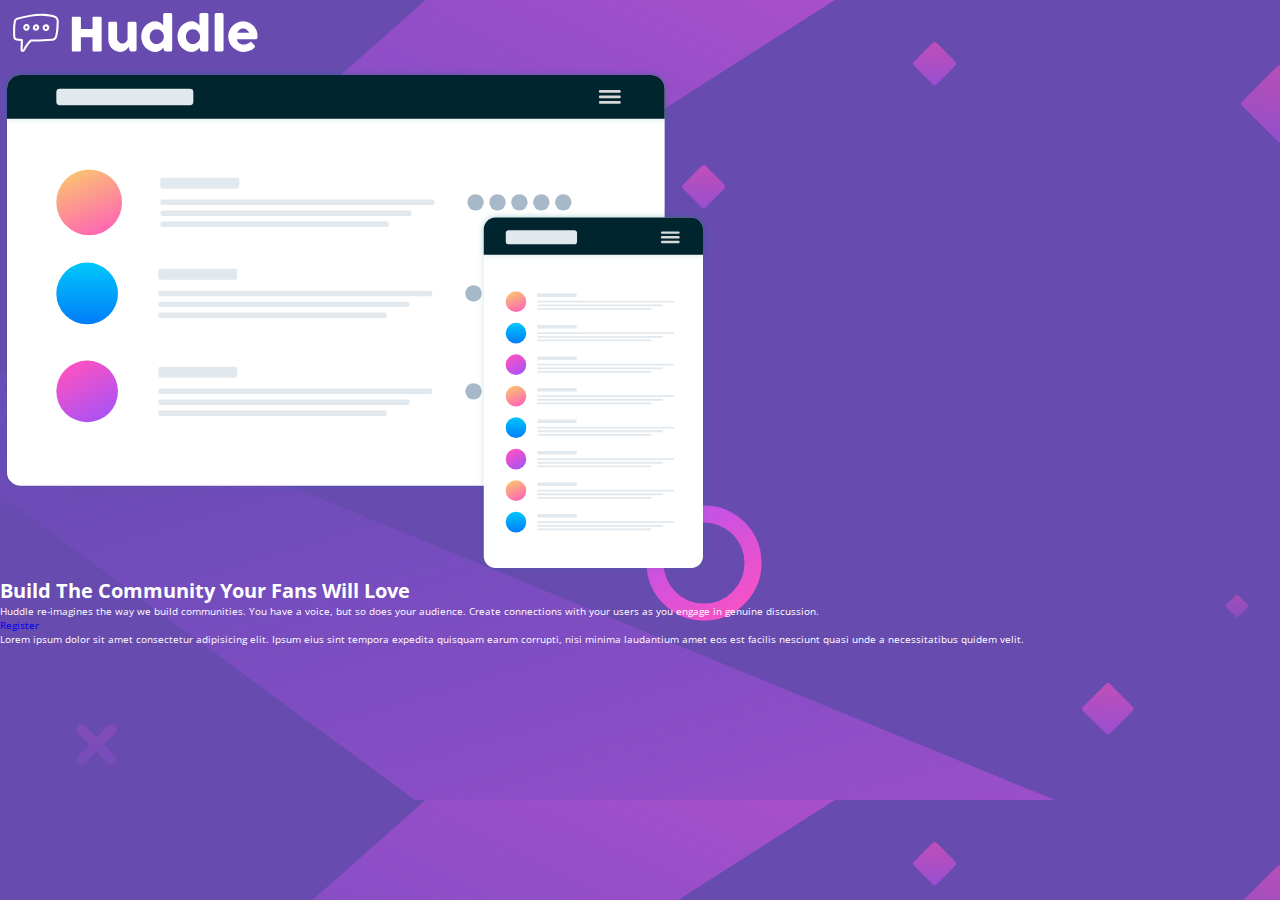
==== index .html @ e7323615 "content add" ====
<!DOCTYPE html>
<html lang="en">
  <head>
    <meta charset="UTF-8" />
    <meta name="viewport" content="width=device-width, initial-scale=1.0" />
    <link
      rel="icon"
      type="image/png"
      sizes="32x32"
      href="./src/images/favicon-32x32.png"
    />

    <title>Huddle landing page with single introductory section</title>
    <link rel="stylesheet" href="./src/css/reset.css" />
    <link rel="stylesheet" href="./src/css/style.css" />
    <link rel="preconnect" href="https://fonts.googleapis.com" />
    <link rel="preconnect" href="https://fonts.gstatic.com" crossorigin />
    <link
      href="https://fonts.googleapis.com/css2?family=Open+Sans&family=Poppins:wght@400;600&display=swap"
      rel="stylesheet"
    />
  </head>
  <body>
    <header class="header">
      <a href="#"><img src="./src/images/logo.svg" alt="huddle logo" /></a>
    </header>

    <section class="mid-section">


        <div class="mid-section-img">
          <a href="#">
            <img
              src="./src/images/illustration-mockups.svg"
              alt="mockups illustration"
            />
          </a>
        </div>

        <div class="mid-text-info">
          <h1>Build The Community Your Fans Will Love</h1>
          <p>
            Huddle re-imagines the way we build communities. You have a voice,
            but so does your audience. Create connections with your users as you
            engage in genuine discussion.
          </p>
          <p class="register-btn"><a href="#" >Register</a></p>
        </div>
  

    </section>

    <footer class="footer">
      <div class="icons">
        Lorem ipsum dolor sit amet consectetur adipisicing elit. Ipsum eius sint
        tempora expedita quisquam earum corrupti, nisi minima laudantium amet
        eos est facilis nesciunt quasi unde a necessitatibus quidem velit.
      </div>
    </footer>
  </body>
</html>
---- src/css/style.css ----
/* font-family: 'Open Sans', sans-serif;
font-family: 'Poppins', sans-serif; */

html {
    font-size: 62.5%;
  }
  
  body {
    background: url(../images/bg-desktop.svg);
    background-color: hsl(257, 40%, 49%);
    display: flex;
    flex-direction: column;
    font-family: 'Open Sans', sans-serif;
    font-weight: 400;
    color: #FFF;
  }
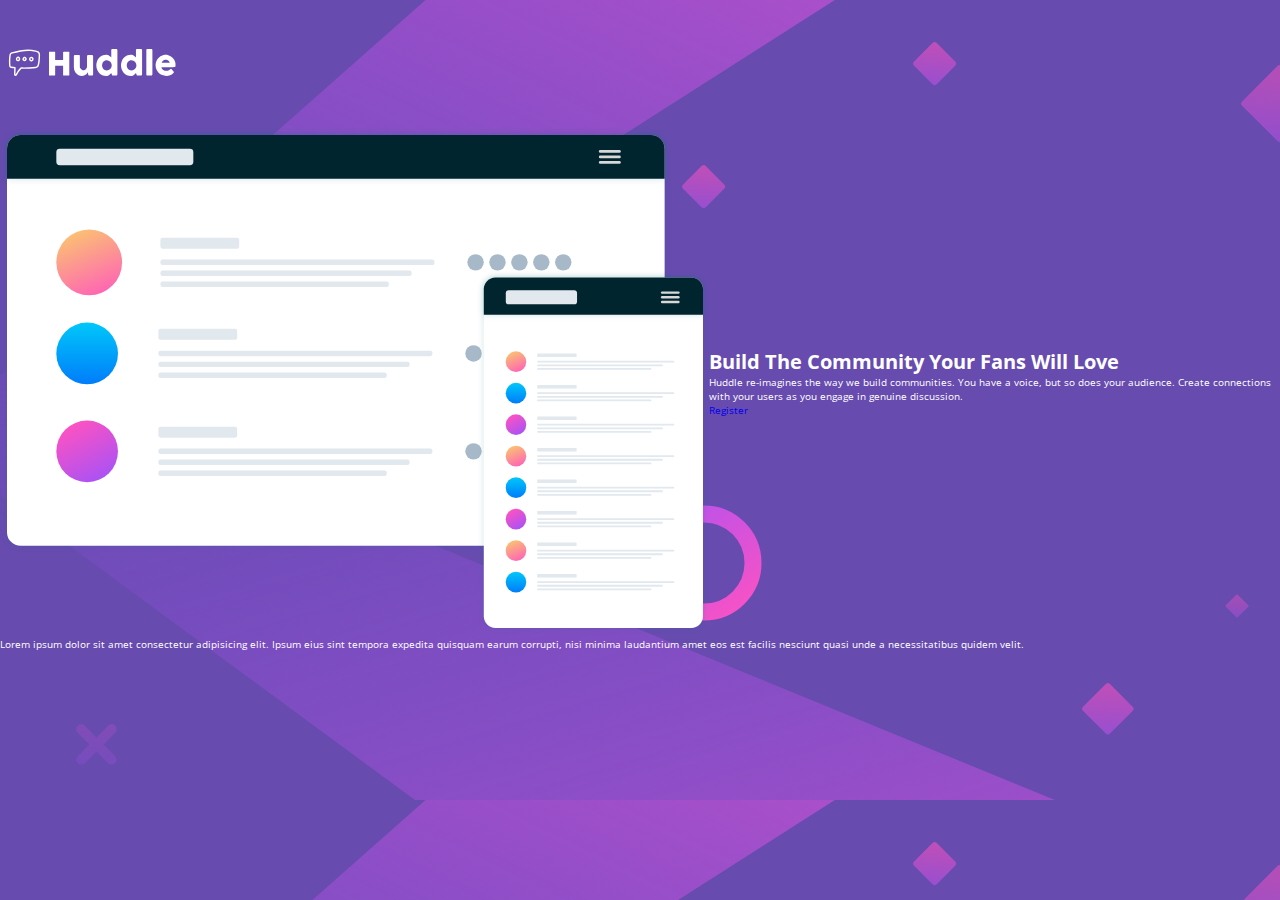
==== commit a6dd8651: "header positioned" ====
--- a/index .html
+++ b/index .html
@@ -21,6 +21,7 @@
     />
   </head>
   <body>
+    <div class="globalcontainer">
     <header class="header">
       <a href="#"><img src="./src/images/logo.svg" alt="huddle logo" /></a>
     </header>
@@ -57,5 +58,6 @@
         eos est facilis nesciunt quasi unde a necessitatibus quidem velit.
       </div>
     </footer>
+  </div>
   </body>
 </html>
--- a/src/css/style.css
+++ b/src/css/style.css
@@ -13,4 +13,19 @@
     font-family: 'Open Sans', sans-serif;
     font-weight: 400;
     color: #FFF;
+    align-items: center;
+  }
+
+  .header  {
+    max-height: 100px;
+    margin: 4rem 0;
+  }
+
+  .header img {
+    width: 180px;
+  }
+
+  .mid-section {
+    display: flex;
+    align-items: center;
   }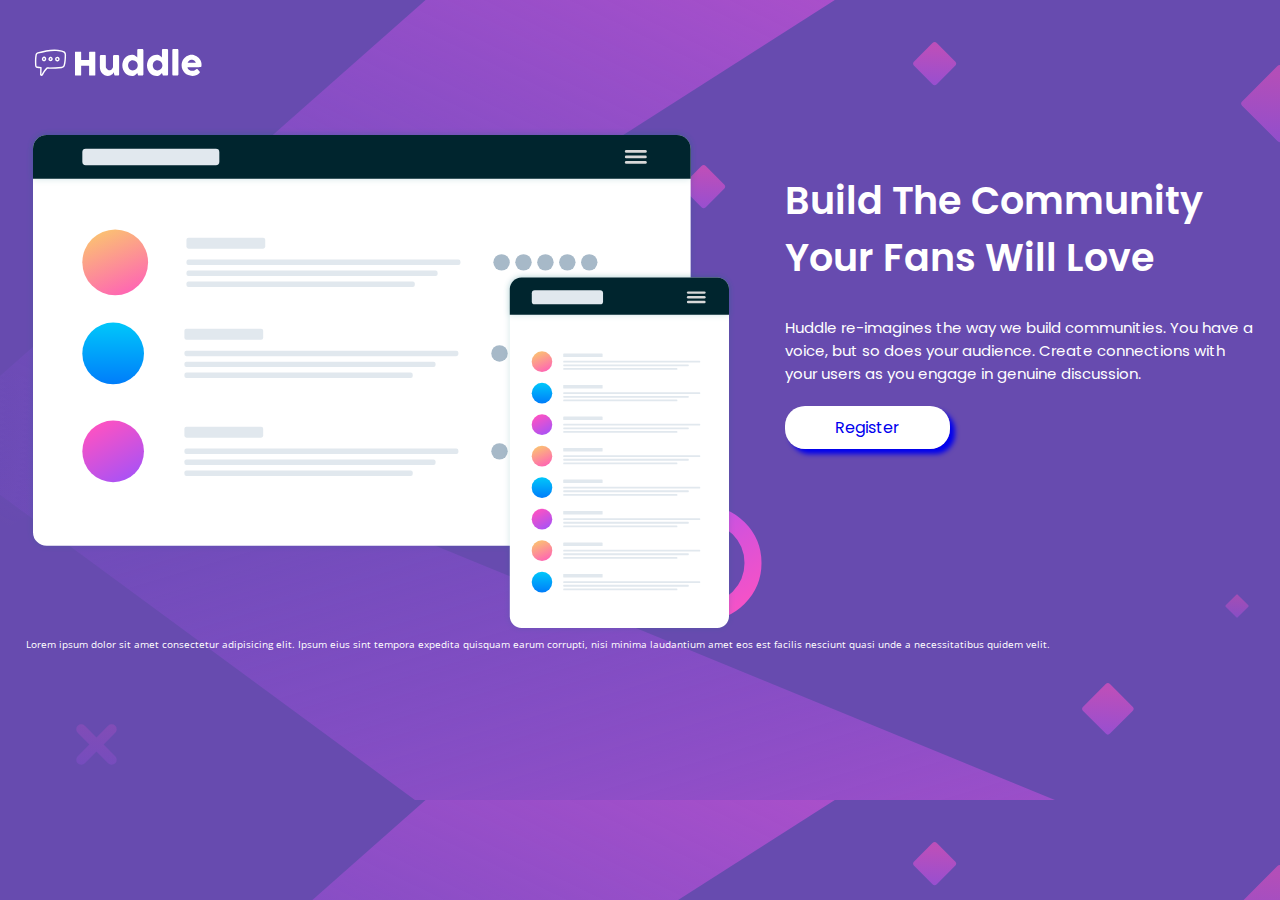
==== commit a0f0e1f2: "mid-section positioned" ====
--- a/index .html
+++ b/index .html
@@ -22,20 +22,16 @@
   </head>
   <body>
     <div class="globalcontainer">
-    <header class="header">
-      <a href="#"><img src="./src/images/logo.svg" alt="huddle logo" /></a>
-    </header>
+      <header class="header">
+        <a href="#"><img src="./src/images/logo.svg" alt="huddle logo"/></a>
+      </header>
 
-    <section class="mid-section">
-
-
+      <section class="mid-section">
         <div class="mid-section-img">
-          <a href="#">
-            <img
-              src="./src/images/illustration-mockups.svg"
-              alt="mockups illustration"
-            />
-          </a>
+          <img
+            src="./src/images/illustration-mockups.svg"
+            alt="mockups illustration"
+          />
         </div>
 
         <div class="mid-text-info">
@@ -45,19 +41,18 @@
             but so does your audience. Create connections with your users as you
             engage in genuine discussion.
           </p>
-          <p class="register-btn"><a href="#" >Register</a></p>
+          <p class="register-btn"><a href="#">Register</a></p>
         </div>
-  
+      </section>
 
-    </section>
-
-    <footer class="footer">
-      <div class="icons">
-        Lorem ipsum dolor sit amet consectetur adipisicing elit. Ipsum eius sint
-        tempora expedita quisquam earum corrupti, nisi minima laudantium amet
-        eos est facilis nesciunt quasi unde a necessitatibus quidem velit.
-      </div>
-    </footer>
-  </div>
+      <footer class="footer">
+        <div class="icons">
+          Lorem ipsum dolor sit amet consectetur adipisicing elit. Ipsum eius
+          sint tempora expedita quisquam earum corrupti, nisi minima laudantium
+          amet eos est facilis nesciunt quasi unde a necessitatibus quidem
+          velit.
+        </div>
+      </footer>
+    </div>
   </body>
 </html>
--- a/src/css/style.css
+++ b/src/css/style.css
@@ -1,6 +1,3 @@
-/* font-family: 'Open Sans', sans-serif;
-font-family: 'Poppins', sans-serif; */
-
 html {
     font-size: 62.5%;
   }
@@ -28,4 +25,37 @@
   .mid-section {
     display: flex;
     align-items: center;
-  }+    gap: 5rem;
+  }
+
+.mid-section .mid-text-info {
+  font-family: 'Poppins', sans-serif;
+  margin-top: -10%;
+  max-width: 470px;
+}
+
+.mid-section .mid-text-info h1 {
+  font-size: 3.8rem;
+  font-weight: 600;
+  
+}
+
+.mid-section .mid-text-info p {
+  font-size: 1.5rem;
+  max-width: 490px;
+  font-weight: 400;
+  margin: 3rem 0;
+}
+
+.mid-section .mid-text-info .register-btn {
+  margin-top: 3rem;
+}
+
+.mid-section .mid-text-info .register-btn a {
+  font-size: 1.6rem;
+  background-color: #FFF;
+  border-radius: 20px;
+  padding: 1rem 5rem;
+  box-shadow: 5px 5px 5px;
+}
+
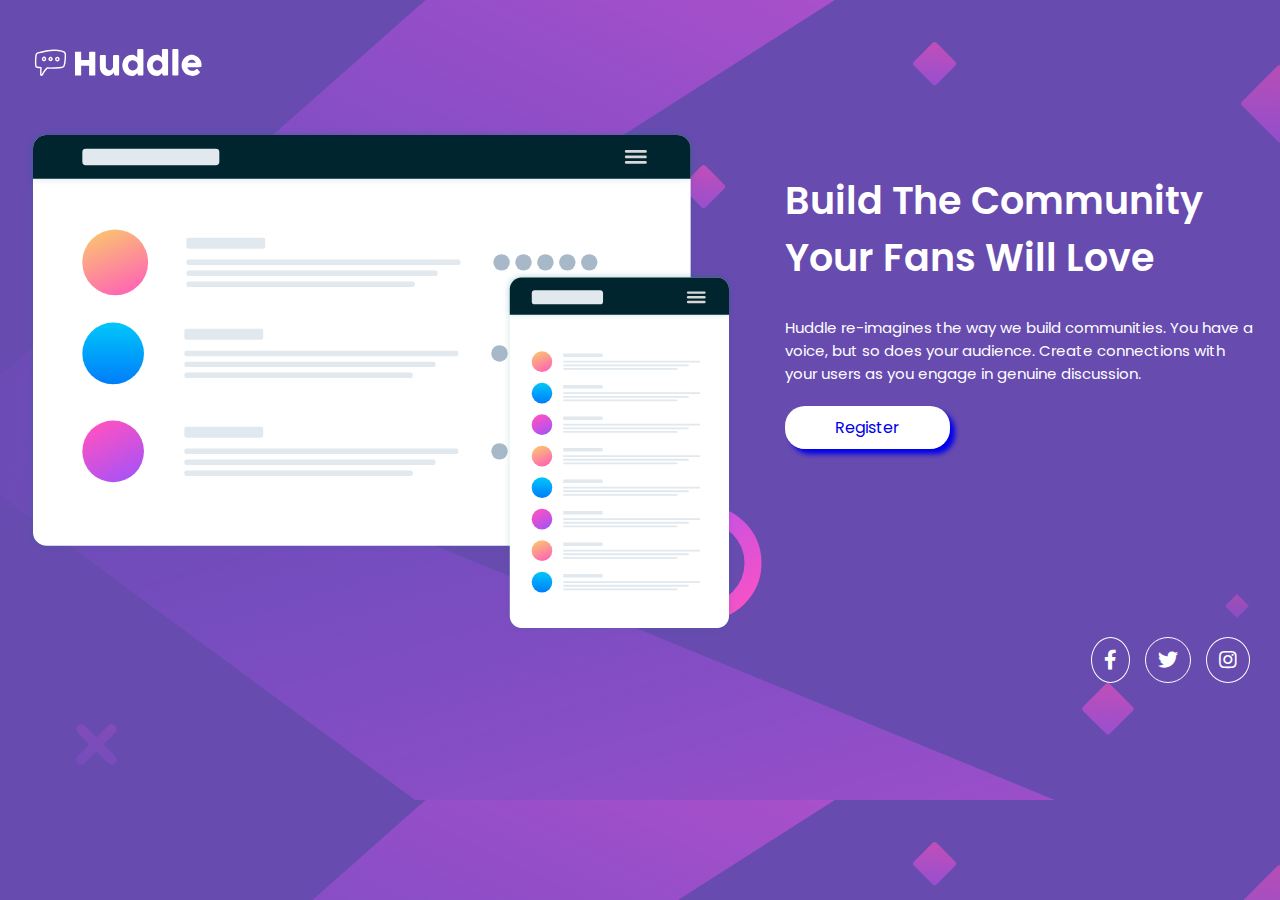
==== commit e4d91aab: "footer finished" ====
--- a/index .html
+++ b/index .html
@@ -11,6 +11,7 @@
     />
 
     <title>Huddle landing page with single introductory section</title>
+
     <link rel="stylesheet" href="./src/css/reset.css" />
     <link rel="stylesheet" href="./src/css/style.css" />
     <link rel="preconnect" href="https://fonts.googleapis.com" />
@@ -19,11 +20,19 @@
       href="https://fonts.googleapis.com/css2?family=Open+Sans&family=Poppins:wght@400;600&display=swap"
       rel="stylesheet"
     />
+
+    <link
+      rel="stylesheet"
+      href="https://cdnjs.cloudflare.com/ajax/libs/font-awesome/5.15.4/css/all.min.css"
+      integrity="sha512-1ycn6IcaQQ40/MKBW2W4Rhis/DbILU74C1vSrLJxCq57o941Ym01SwNsOMqvEBFlcgUa6xLiPY/NS5R+E6ztJQ=="
+      crossorigin="anonymous"
+      referrerpolicy="no-referrer"
+    />
   </head>
   <body>
     <div class="globalcontainer">
       <header class="header">
-        <a href="#"><img src="./src/images/logo.svg" alt="huddle logo"/></a>
+        <a href="#"><img src="./src/images/logo.svg" alt="huddle logo" /></a>
       </header>
 
       <section class="mid-section">
@@ -47,10 +56,9 @@
 
       <footer class="footer">
         <div class="icons">
-          Lorem ipsum dolor sit amet consectetur adipisicing elit. Ipsum eius
-          sint tempora expedita quisquam earum corrupti, nisi minima laudantium
-          amet eos est facilis nesciunt quasi unde a necessitatibus quidem
-          velit.
+          <a href="#"><i class="fab fa-facebook-f"> </i></a>
+          <a href="#"><i class="fab fa-twitter"></i></a>
+          <a href="#"><i class="fab fa-instagram"></i></a>
         </div>
       </footer>
     </div>
--- a/src/css/style.css
+++ b/src/css/style.css
@@ -57,5 +57,43 @@
   border-radius: 20px;
   padding: 1rem 5rem;
   box-shadow: 5px 5px 5px;
+  transition: 0.5s ease-in-out;
 }
 
+.mid-section .mid-text-info .register-btn a:hover {
+  background-color: hsl(300, 69%, 71%);
+  color: #FFF;
+  box-shadow: 5px 5px 15px  black;
+}
+
+
+.footer {
+  display: flex;
+  justify-content: flex-end;
+  font-size: 2rem;
+
+}
+
+.footer .icons a i {
+  color: #FFF;
+  border-radius: 50%;
+  border: solid 1px #FFF;
+  padding: 1.2rem;
+  margin: 0 0.5rem;
+  
+}
+
+.footer .icons a i:hover {
+  color: hsl(300, 69%, 71%);
+  border-radius: 50%;
+  border: solid 1px hsl(300, 69%, 71%);
+  padding: 1.2rem;
+  margin: 0 0.5rem;
+  transition: 0.5s ease-in-out;
+}
+
+
+
+
+
+
